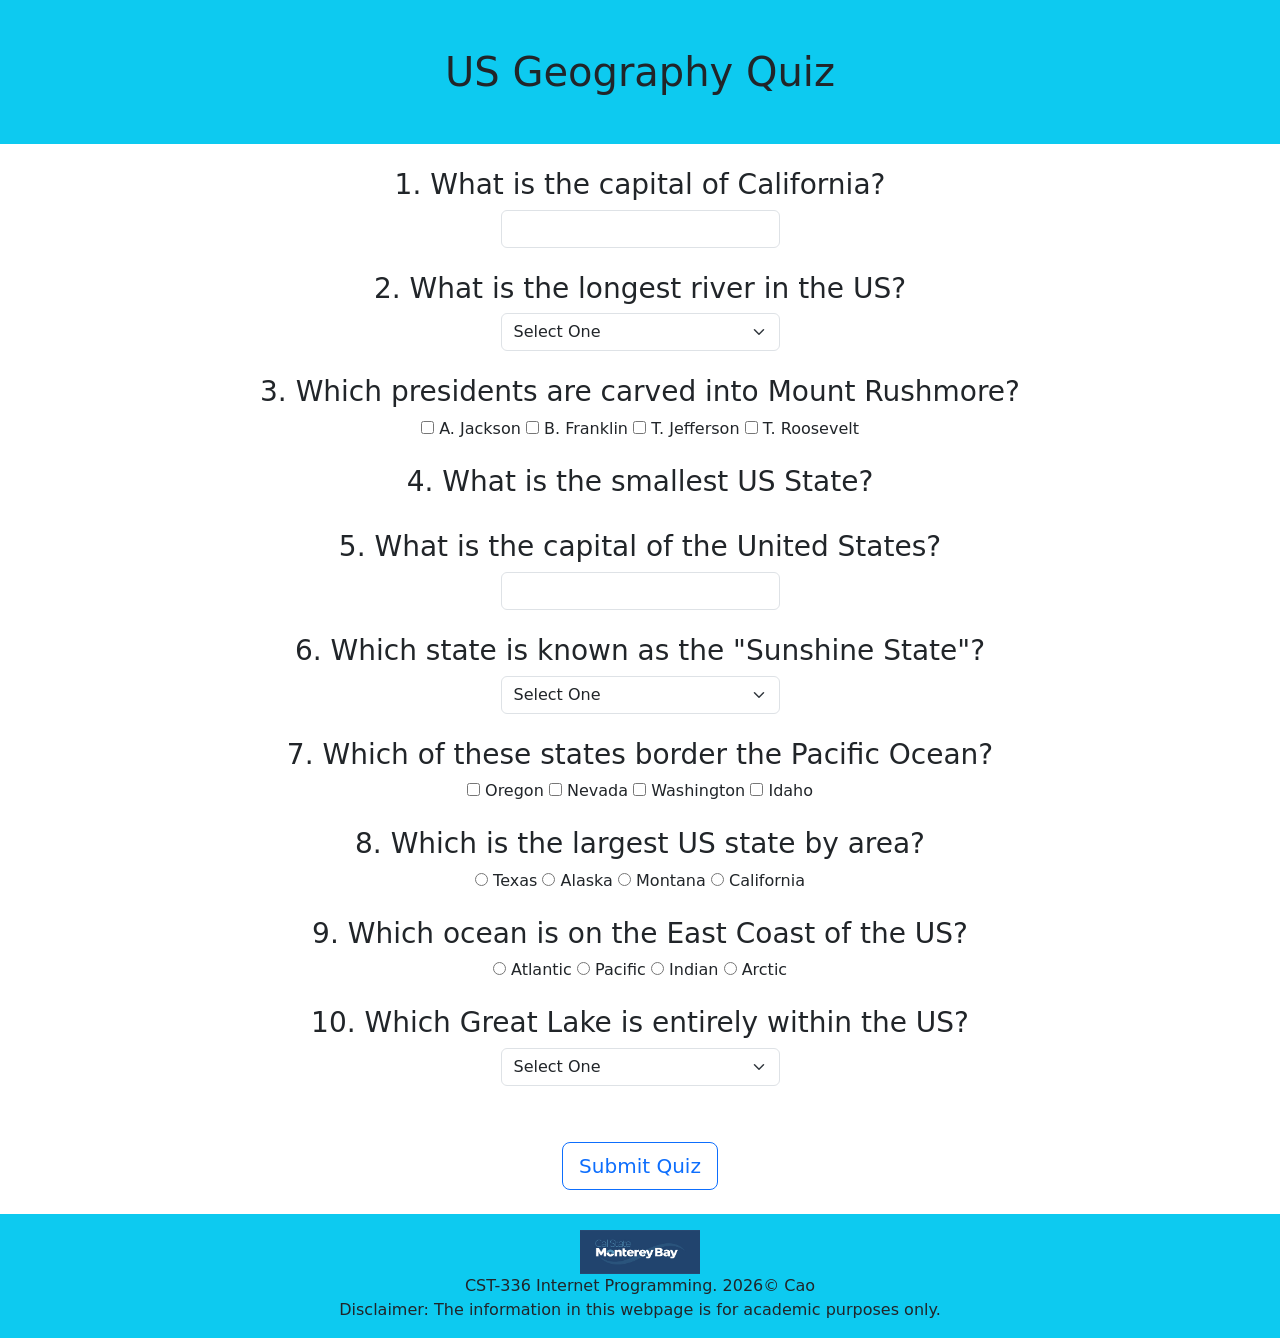
==== hw2/US_Geography_Quiz/index.html @ 61272718 "add quiz html" ====
<html lang="en">

<head>
    <meta charset="UTF-8">
    <meta name="viewport" content="width=device-width, initial-scale=1.0">
    <title>US Geography Quiz</title>
    <!-- Bootstrap -->
    <link rel="stylesheet"
        href="https://cdn.jsdelivr.net/npm/bootstrap@5.3.3/dist/css/bootstrap.min.css">
</head>

<body class="text-center">

    <h1 class="p-5 bg-info">US Geography Quiz</h1>

    <div class="container my-4">

        <!-- Q1: text input -->
        <h3><span id="markImg1"></span> 1. What is the capital of California?</h3>
        <input type="text" id="q1" class="form-control w-25 mx-auto">
        <div id="q1Feedback"></div>
        <br>

        <!-- Q2: dropdown -->
        <h3><span id="markImg2"></span> 2. What is the longest river in the US?</h3>
        <select id="q2" class="form-select w-25 mx-auto">
            <option value="">Select One</option>
            <option value="ms">Mississippi</option>
            <option value="mo">Missouri</option>
            <option value="co">Colorado</option>
            <option value="de">Delaware</option>
        </select>
        <div id="q2Feedback"></div>
        <br>

        <!-- Q3: checkboxes -->
        <h3><span id="markImg3"></span> 3. Which presidents are carved into Mount Rushmore?</h3>
        <input type="checkbox" id="Jackson"> <label for="Jackson">A. Jackson</label>
        <input type="checkbox" id="Franklin"> <label for="Franklin">B. Franklin</label>
        <input type="checkbox" id="Jefferson"> <label for="Jefferson">T. Jefferson</label>
        <input type="checkbox" id="Roosevelt"> <label for="Roosevelt">T. Roosevelt</label>
        <div id="q3Feedback"></div>
        <br>

        <!-- Q4: radio buttons (randomized order) -->
        <h3><span id="markImg4"></span> 4. What is the smallest US State?</h3>
        <div id="q4Choices"></div>
        <div id="q4Feedback"></div>
        <br>

        <!-- Q5: text input -->
        <h3><span id="markImg5"></span> 5. What is the capital of the United States?</h3>
        <input type="text" id="q5" class="form-control w-25 mx-auto">
        <div id="q5Feedback"></div>
        <br>

        <!-- Q6: dropdown -->
        <h3><span id="markImg6"></span> 6. Which state is known as the "Sunshine State"?</h3>
        <select id="q6" class="form-select w-25 mx-auto">
            <option value="">Select One</option>
            <option value="ca">California</option>
            <option value="fl">Florida</option>
            <option value="az">Arizona</option>
            <option value="tx">Texas</option>
        </select>
        <div id="q6Feedback"></div>
        <br>

        <!-- Q7: checkboxes -->
        <h3><span id="markImg7"></span> 7. Which of these states border the Pacific Ocean?</h3>
        <input type="checkbox" id="Oregon"> <label for="Oregon">Oregon</label>
        <input type="checkbox" id="Nevada"> <label for="Nevada">Nevada</label>
        <input type="checkbox" id="Washington"> <label for="Washington">Washington</label>
        <input type="checkbox" id="Idaho"> <label for="Idaho">Idaho</label>
        <div id="q7Feedback"></div>
        <br>

        <!-- Q8: radio buttons -->
        <h3><span id="markImg8"></span> 8. Which is the largest US state by area?</h3>
        <input type="radio" name="q8" id="tx" value="Texas"> <label for="tx">Texas</label>
        <input type="radio" name="q8" id="ak" value="Alaska"> <label for="ak">Alaska</label>
        <input type="radio" name="q8" id="mt" value="Montana"> <label for="mt">Montana</label>
        <input type="radio" name="q8" id="cal" value="California"> <label for="cal">California</label>
        <div id="q8Feedback"></div>
        <br>

        <!-- Q9: radio buttons -->
        <h3><span id="markImg9"></span> 9. Which ocean is on the East Coast of the US?</h3>
        <input type="radio" name="q9" id="atl" value="Atlantic"> <label for="atl">Atlantic</label>
        <input type="radio" name="q9" id="pac" value="Pacific"> <label for="pac">Pacific</label>
        <input type="radio" name="q9" id="ind" value="Indian"> <label for="ind">Indian</label>
        <input type="radio" name="q9" id="arc" value="Arctic"> <label for="arc">Arctic</label>
        <div id="q9Feedback"></div>
        <br>

        <!-- Q10: dropdown -->
        <h3><span id="markImg10"></span> 10. Which Great Lake is entirely within the US?</h3>
        <select id="q10" class="form-select w-25 mx-auto">
            <option value="">Select One</option>
            <option value="superior">Superior</option>
            <option value="erie">Erie</option>
            <option value="michigan">Michigan</option>
            <option value="ontario">Ontario</option>
        </select>
        <div id="q10Feedback"></div>
        <br><br>

        <!-- validation message -->
        <h3 id="validationFdbk" class="bg-danger text-white"></h3>

        <button class="btn btn-outline-primary btn-lg">Submit Quiz</button>

        <!-- results -->
        <h2 id="totalScore" class="mt-4"></h2>
        <h3 id="congratsMsg" class="text-success"></h3>
        <h3 id="totalAttempts"></h3>

    </div>

    <footer class="bg-info p-3 mt-4">
        <img src="img/Monterey_Bay_Logo.png" alt="CSUMB Logo" width="120">
        <br>
        CST-336 Internet Programming. 2026&copy; Cao
        <br>
        Disclaimer: The information in this webpage is for academic purposes only.
    </footer>

    <script src="js/script.js"></script>

</body>
</html>
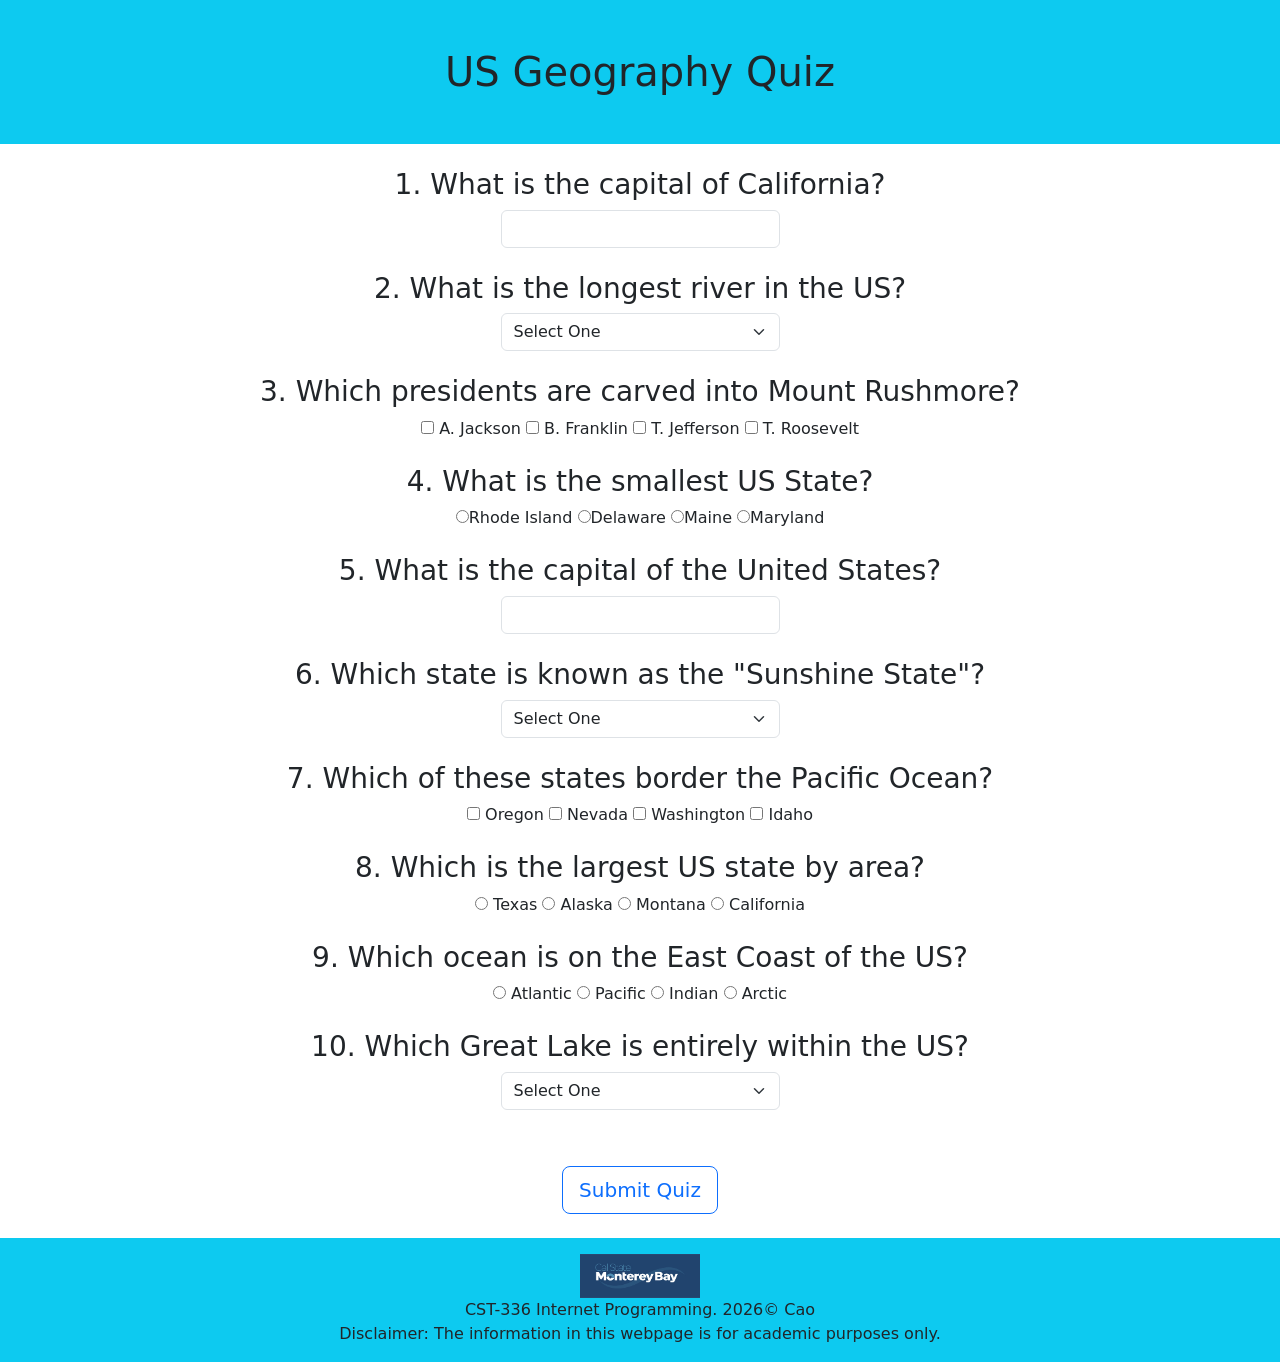
==== commit d612e177: "now lock inputs after submit" ====
--- a/hw2/US_Geography_Quiz/index.html
+++ b/hw2/US_Geography_Quiz/index.html
@@ -1,5 +1,6 @@
+<!DOCTYPE html>
 <html lang="en">
-
+ 
 <head>
     <meta charset="UTF-8">
     <meta name="viewport" content="width=device-width, initial-scale=1.0">
@@ -8,19 +9,19 @@
     <link rel="stylesheet"
         href="https://cdn.jsdelivr.net/npm/bootstrap@5.3.3/dist/css/bootstrap.min.css">
 </head>
-
+ 
 <body class="text-center">
-
+ 
     <h1 class="p-5 bg-info">US Geography Quiz</h1>
-
+ 
     <div class="container my-4">
-
+ 
         <!-- Q1: text input -->
         <h3><span id="markImg1"></span> 1. What is the capital of California?</h3>
         <input type="text" id="q1" class="form-control w-25 mx-auto">
         <div id="q1Feedback"></div>
         <br>
-
+ 
         <!-- Q2: dropdown -->
         <h3><span id="markImg2"></span> 2. What is the longest river in the US?</h3>
         <select id="q2" class="form-select w-25 mx-auto">
@@ -32,7 +33,7 @@
         </select>
         <div id="q2Feedback"></div>
         <br>
-
+ 
         <!-- Q3: checkboxes -->
         <h3><span id="markImg3"></span> 3. Which presidents are carved into Mount Rushmore?</h3>
         <input type="checkbox" id="Jackson"> <label for="Jackson">A. Jackson</label>
@@ -41,19 +42,19 @@
         <input type="checkbox" id="Roosevelt"> <label for="Roosevelt">T. Roosevelt</label>
         <div id="q3Feedback"></div>
         <br>
-
+ 
         <!-- Q4: radio buttons (randomized order) -->
         <h3><span id="markImg4"></span> 4. What is the smallest US State?</h3>
         <div id="q4Choices"></div>
         <div id="q4Feedback"></div>
         <br>
-
+ 
         <!-- Q5: text input -->
         <h3><span id="markImg5"></span> 5. What is the capital of the United States?</h3>
         <input type="text" id="q5" class="form-control w-25 mx-auto">
         <div id="q5Feedback"></div>
         <br>
-
+ 
         <!-- Q6: dropdown -->
         <h3><span id="markImg6"></span> 6. Which state is known as the "Sunshine State"?</h3>
         <select id="q6" class="form-select w-25 mx-auto">
@@ -65,7 +66,7 @@
         </select>
         <div id="q6Feedback"></div>
         <br>
-
+ 
         <!-- Q7: checkboxes -->
         <h3><span id="markImg7"></span> 7. Which of these states border the Pacific Ocean?</h3>
         <input type="checkbox" id="Oregon"> <label for="Oregon">Oregon</label>
@@ -74,7 +75,7 @@
         <input type="checkbox" id="Idaho"> <label for="Idaho">Idaho</label>
         <div id="q7Feedback"></div>
         <br>
-
+ 
         <!-- Q8: radio buttons -->
         <h3><span id="markImg8"></span> 8. Which is the largest US state by area?</h3>
         <input type="radio" name="q8" id="tx" value="Texas"> <label for="tx">Texas</label>
@@ -83,7 +84,7 @@
         <input type="radio" name="q8" id="cal" value="California"> <label for="cal">California</label>
         <div id="q8Feedback"></div>
         <br>
-
+ 
         <!-- Q9: radio buttons -->
         <h3><span id="markImg9"></span> 9. Which ocean is on the East Coast of the US?</h3>
         <input type="radio" name="q9" id="atl" value="Atlantic"> <label for="atl">Atlantic</label>
@@ -92,7 +93,7 @@
         <input type="radio" name="q9" id="arc" value="Arctic"> <label for="arc">Arctic</label>
         <div id="q9Feedback"></div>
         <br>
-
+ 
         <!-- Q10: dropdown -->
         <h3><span id="markImg10"></span> 10. Which Great Lake is entirely within the US?</h3>
         <select id="q10" class="form-select w-25 mx-auto">
@@ -104,12 +105,13 @@
         </select>
         <div id="q10Feedback"></div>
         <br><br>
-
+ 
         <!-- validation message -->
         <h3 id="validationFdbk" class="bg-danger text-white"></h3>
-
-        <button class="btn btn-outline-primary btn-lg">Submit Quiz</button>
-
+ 
+        <button id="submitBtn" class="btn btn-outline-primary btn-lg">Submit Quiz</button>
+        <button id="resetBtn" class="btn btn-outline-secondary btn-lg">Try Again</button>
+ 
         <!-- results -->
         <h2 id="totalScore" class="mt-4"></h2>
         <h3 id="congratsMsg" class="text-success"></h3>
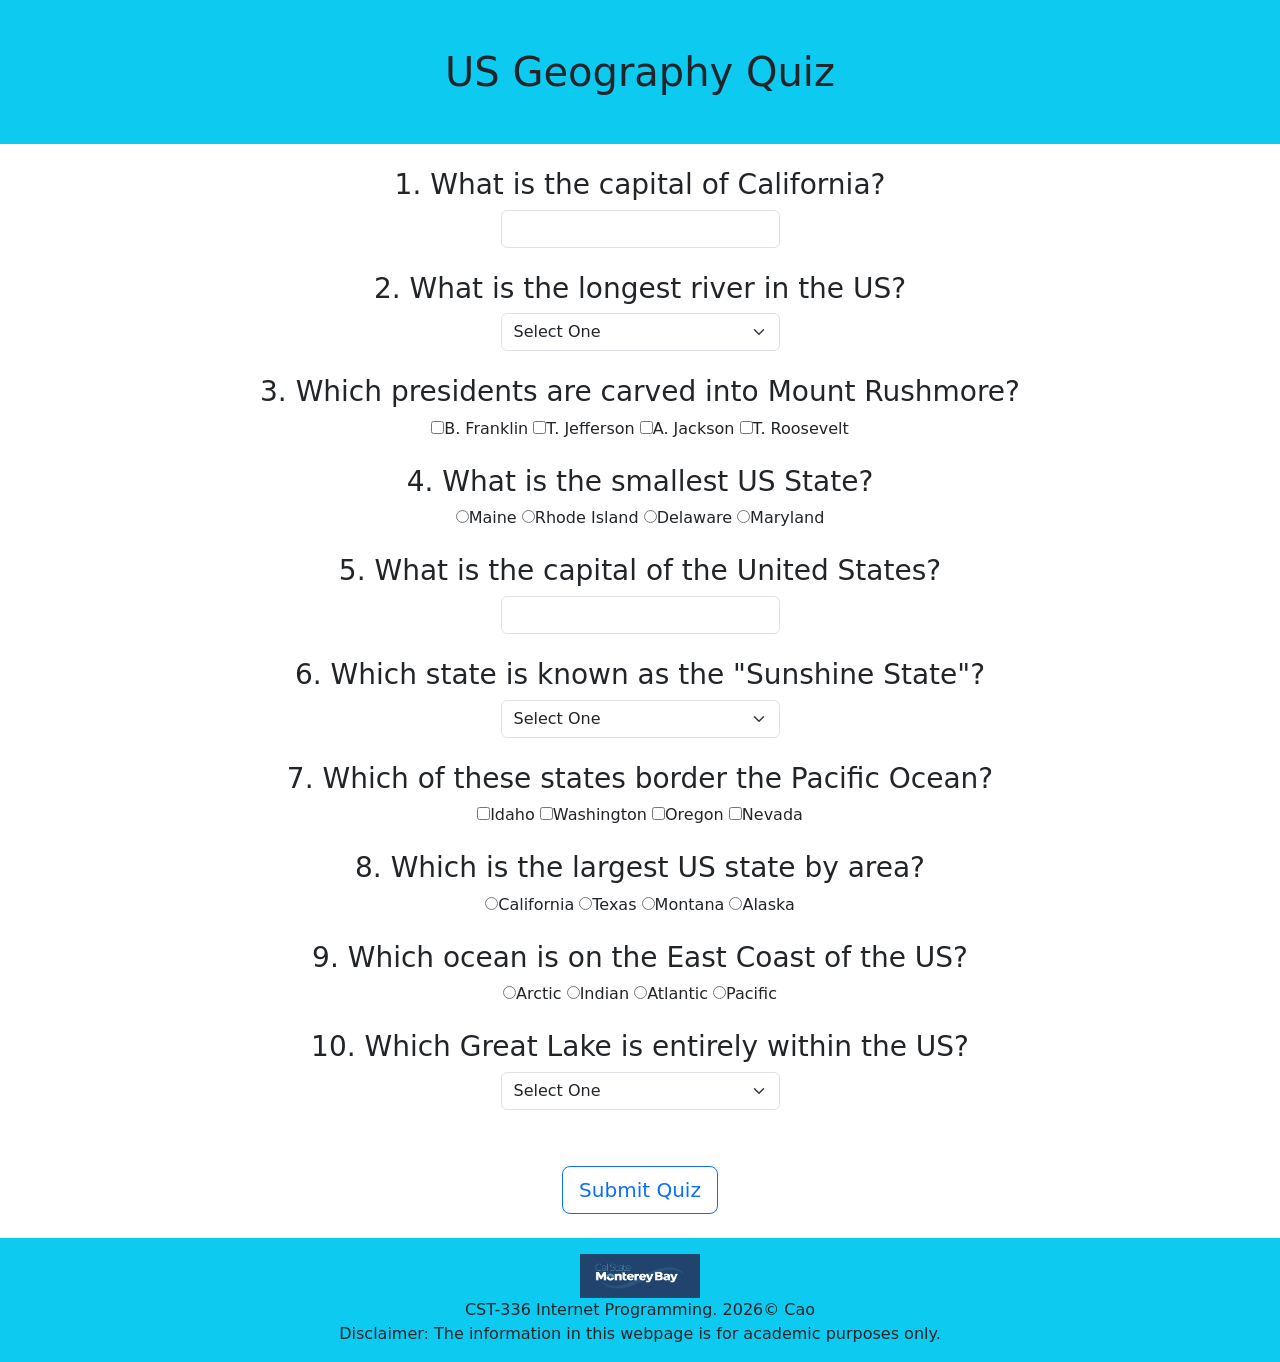
==== commit 29cd9198: "finishing randomize" ====
--- a/hw2/US_Geography_Quiz/index.html
+++ b/hw2/US_Geography_Quiz/index.html
@@ -34,12 +34,9 @@
         <div id="q2Feedback"></div>
         <br>
  
-        <!-- Q3: checkboxes -->
+        <!-- Q3: checkboxes (randomized) -->
         <h3><span id="markImg3"></span> 3. Which presidents are carved into Mount Rushmore?</h3>
-        <input type="checkbox" id="Jackson"> <label for="Jackson">A. Jackson</label>
-        <input type="checkbox" id="Franklin"> <label for="Franklin">B. Franklin</label>
-        <input type="checkbox" id="Jefferson"> <label for="Jefferson">T. Jefferson</label>
-        <input type="checkbox" id="Roosevelt"> <label for="Roosevelt">T. Roosevelt</label>
+        <div id="q3Choices"></div>
         <div id="q3Feedback"></div>
         <br>
  
@@ -67,30 +64,21 @@
         <div id="q6Feedback"></div>
         <br>
  
-        <!-- Q7: checkboxes -->
+        <!-- Q7: checkboxes (randomized) -->
         <h3><span id="markImg7"></span> 7. Which of these states border the Pacific Ocean?</h3>
-        <input type="checkbox" id="Oregon"> <label for="Oregon">Oregon</label>
-        <input type="checkbox" id="Nevada"> <label for="Nevada">Nevada</label>
-        <input type="checkbox" id="Washington"> <label for="Washington">Washington</label>
-        <input type="checkbox" id="Idaho"> <label for="Idaho">Idaho</label>
+        <div id="q7Choices"></div>
         <div id="q7Feedback"></div>
         <br>
  
-        <!-- Q8: radio buttons -->
+        <!-- Q8: radio buttons (randomized) -->
         <h3><span id="markImg8"></span> 8. Which is the largest US state by area?</h3>
-        <input type="radio" name="q8" id="tx" value="Texas"> <label for="tx">Texas</label>
-        <input type="radio" name="q8" id="ak" value="Alaska"> <label for="ak">Alaska</label>
-        <input type="radio" name="q8" id="mt" value="Montana"> <label for="mt">Montana</label>
-        <input type="radio" name="q8" id="cal" value="California"> <label for="cal">California</label>
+        <div id="q8Choices"></div>
         <div id="q8Feedback"></div>
         <br>
  
-        <!-- Q9: radio buttons -->
+        <!-- Q9: radio buttons (randomized) -->
         <h3><span id="markImg9"></span> 9. Which ocean is on the East Coast of the US?</h3>
-        <input type="radio" name="q9" id="atl" value="Atlantic"> <label for="atl">Atlantic</label>
-        <input type="radio" name="q9" id="pac" value="Pacific"> <label for="pac">Pacific</label>
-        <input type="radio" name="q9" id="ind" value="Indian"> <label for="ind">Indian</label>
-        <input type="radio" name="q9" id="arc" value="Arctic"> <label for="arc">Arctic</label>
+        <div id="q9Choices"></div>
         <div id="q9Feedback"></div>
         <br>
  
@@ -116,7 +104,7 @@
         <h2 id="totalScore" class="mt-4"></h2>
         <h3 id="congratsMsg" class="text-success"></h3>
         <h3 id="totalAttempts"></h3>
-
+ 
     </div>
 
     <footer class="bg-info p-3 mt-4">
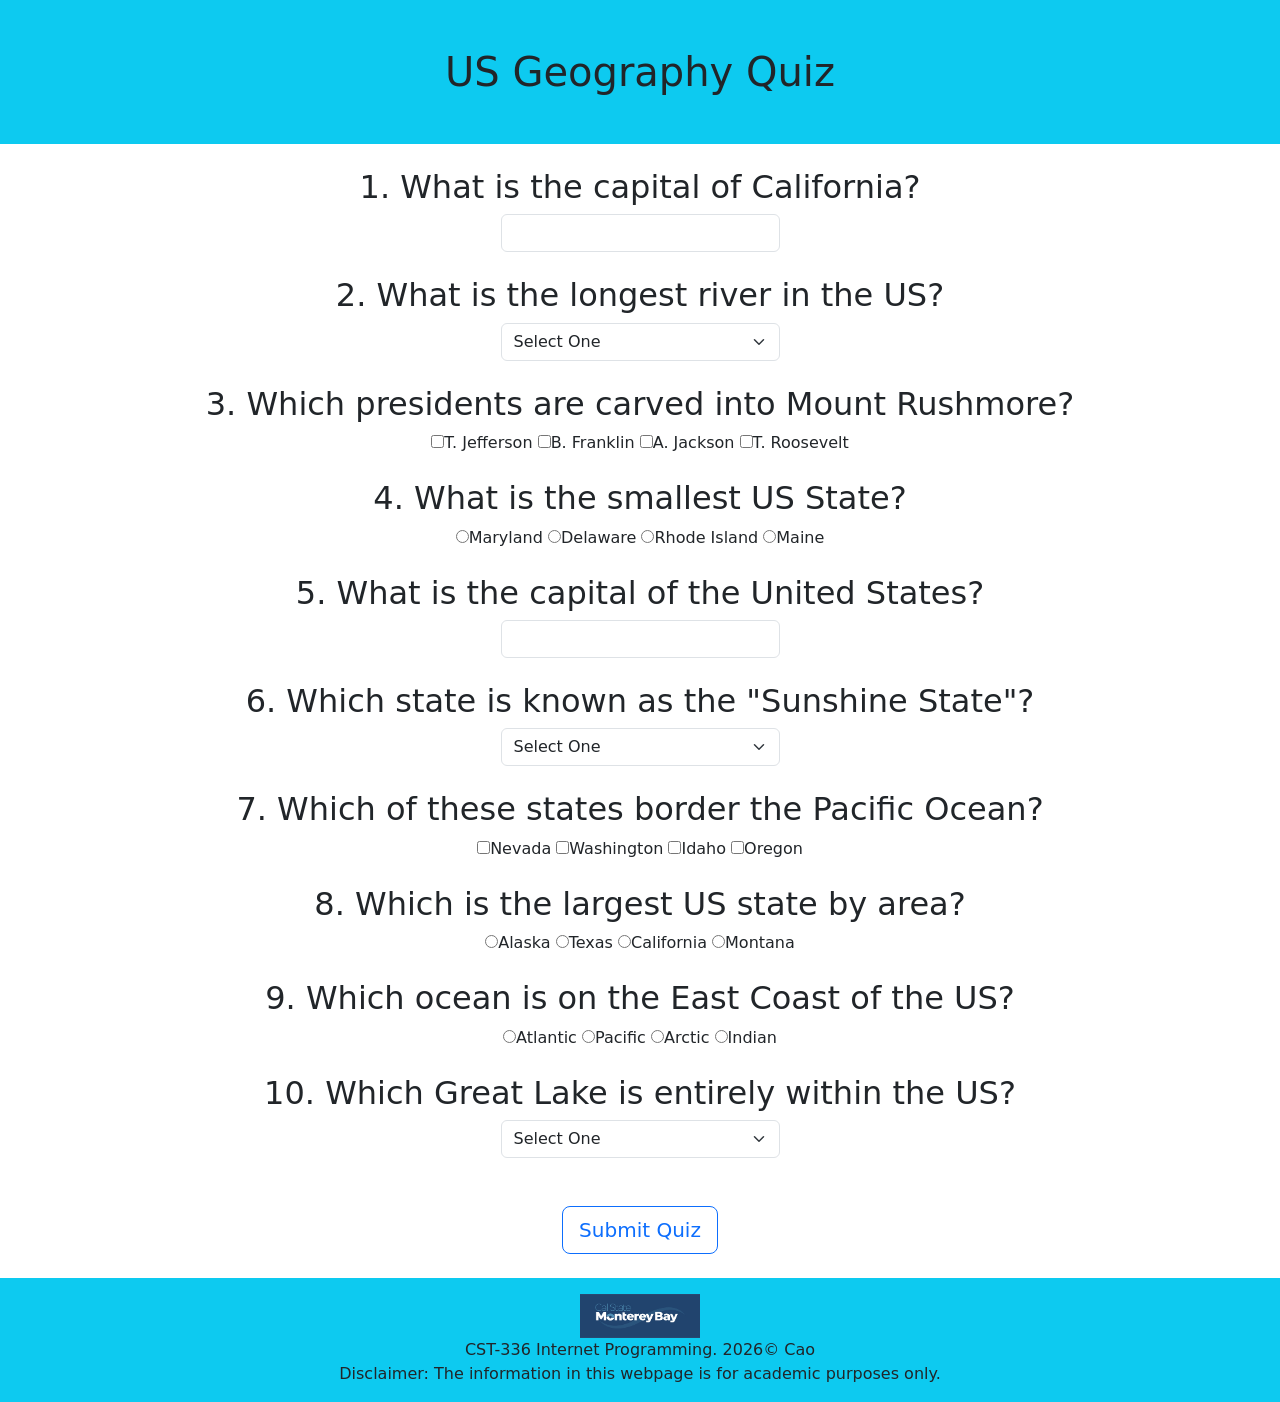
==== commit 8800677f: "HTML validation fixes" ====
--- a/hw2/US_Geography_Quiz/index.html
+++ b/hw2/US_Geography_Quiz/index.html
@@ -17,13 +17,13 @@
     <div class="container my-4">
  
         <!-- Q1: text input -->
-        <h3><span id="markImg1"></span> 1. What is the capital of California?</h3>
+        <h2><span id="markImg1"></span> 1. What is the capital of California?</h2>
         <input type="text" id="q1" class="form-control w-25 mx-auto">
         <div id="q1Feedback"></div>
         <br>
  
         <!-- Q2: dropdown -->
-        <h3><span id="markImg2"></span> 2. What is the longest river in the US?</h3>
+        <h2><span id="markImg2"></span> 2. What is the longest river in the US?</h2>
         <select id="q2" class="form-select w-25 mx-auto">
             <option value="">Select One</option>
             <option value="ms">Mississippi</option>
@@ -35,25 +35,25 @@
         <br>
  
         <!-- Q3: checkboxes (randomized) -->
-        <h3><span id="markImg3"></span> 3. Which presidents are carved into Mount Rushmore?</h3>
+        <h2><span id="markImg3"></span> 3. Which presidents are carved into Mount Rushmore?</h2>
         <div id="q3Choices"></div>
         <div id="q3Feedback"></div>
         <br>
  
         <!-- Q4: radio buttons (randomized order) -->
-        <h3><span id="markImg4"></span> 4. What is the smallest US State?</h3>
+        <h2><span id="markImg4"></span> 4. What is the smallest US State?</h2>
         <div id="q4Choices"></div>
         <div id="q4Feedback"></div>
         <br>
  
         <!-- Q5: text input -->
-        <h3><span id="markImg5"></span> 5. What is the capital of the United States?</h3>
+        <h2><span id="markImg5"></span> 5. What is the capital of the United States?</h2>
         <input type="text" id="q5" class="form-control w-25 mx-auto">
         <div id="q5Feedback"></div>
         <br>
  
         <!-- Q6: dropdown -->
-        <h3><span id="markImg6"></span> 6. Which state is known as the "Sunshine State"?</h3>
+        <h2><span id="markImg6"></span> 6. Which state is known as the "Sunshine State"?</h2>
         <select id="q6" class="form-select w-25 mx-auto">
             <option value="">Select One</option>
             <option value="ca">California</option>
@@ -65,25 +65,25 @@
         <br>
  
         <!-- Q7: checkboxes (randomized) -->
-        <h3><span id="markImg7"></span> 7. Which of these states border the Pacific Ocean?</h3>
+        <h2><span id="markImg7"></span> 7. Which of these states border the Pacific Ocean?</h2>
         <div id="q7Choices"></div>
         <div id="q7Feedback"></div>
         <br>
  
         <!-- Q8: radio buttons (randomized) -->
-        <h3><span id="markImg8"></span> 8. Which is the largest US state by area?</h3>
+        <h2><span id="markImg8"></span> 8. Which is the largest US state by area?</h2>
         <div id="q8Choices"></div>
         <div id="q8Feedback"></div>
         <br>
  
         <!-- Q9: radio buttons (randomized) -->
-        <h3><span id="markImg9"></span> 9. Which ocean is on the East Coast of the US?</h3>
+        <h2><span id="markImg9"></span> 9. Which ocean is on the East Coast of the US?</h2>
         <div id="q9Choices"></div>
         <div id="q9Feedback"></div>
         <br>
  
         <!-- Q10: dropdown -->
-        <h3><span id="markImg10"></span> 10. Which Great Lake is entirely within the US?</h3>
+        <h2><span id="markImg10"></span> 10. Which Great Lake is entirely within the US?</h2>
         <select id="q10" class="form-select w-25 mx-auto">
             <option value="">Select One</option>
             <option value="superior">Superior</option>
@@ -95,17 +95,18 @@
         <br><br>
  
         <!-- validation message -->
-        <h3 id="validationFdbk" class="bg-danger text-white"></h3>
+        <div id="validationFdbk" class="bg-danger text-white fs-4"></div>
  
         <button id="submitBtn" class="btn btn-outline-primary btn-lg">Submit Quiz</button>
         <button id="resetBtn" class="btn btn-outline-secondary btn-lg">Try Again</button>
  
         <!-- results -->
-        <h2 id="totalScore" class="mt-4"></h2>
-        <h3 id="congratsMsg" class="text-success"></h3>
-        <h3 id="totalAttempts"></h3>
+        <div id="totalScore" class="mt-4 fs-2 fw-bold"></div>
+        <div id="congratsMsg" class="text-success fs-4"></div>
+        <div id="totalAttempts" class="fs-4"></div>
  
     </div>
+
 
     <footer class="bg-info p-3 mt-4">
         <img src="img/Monterey_Bay_Logo.png" alt="CSUMB Logo" width="120">
